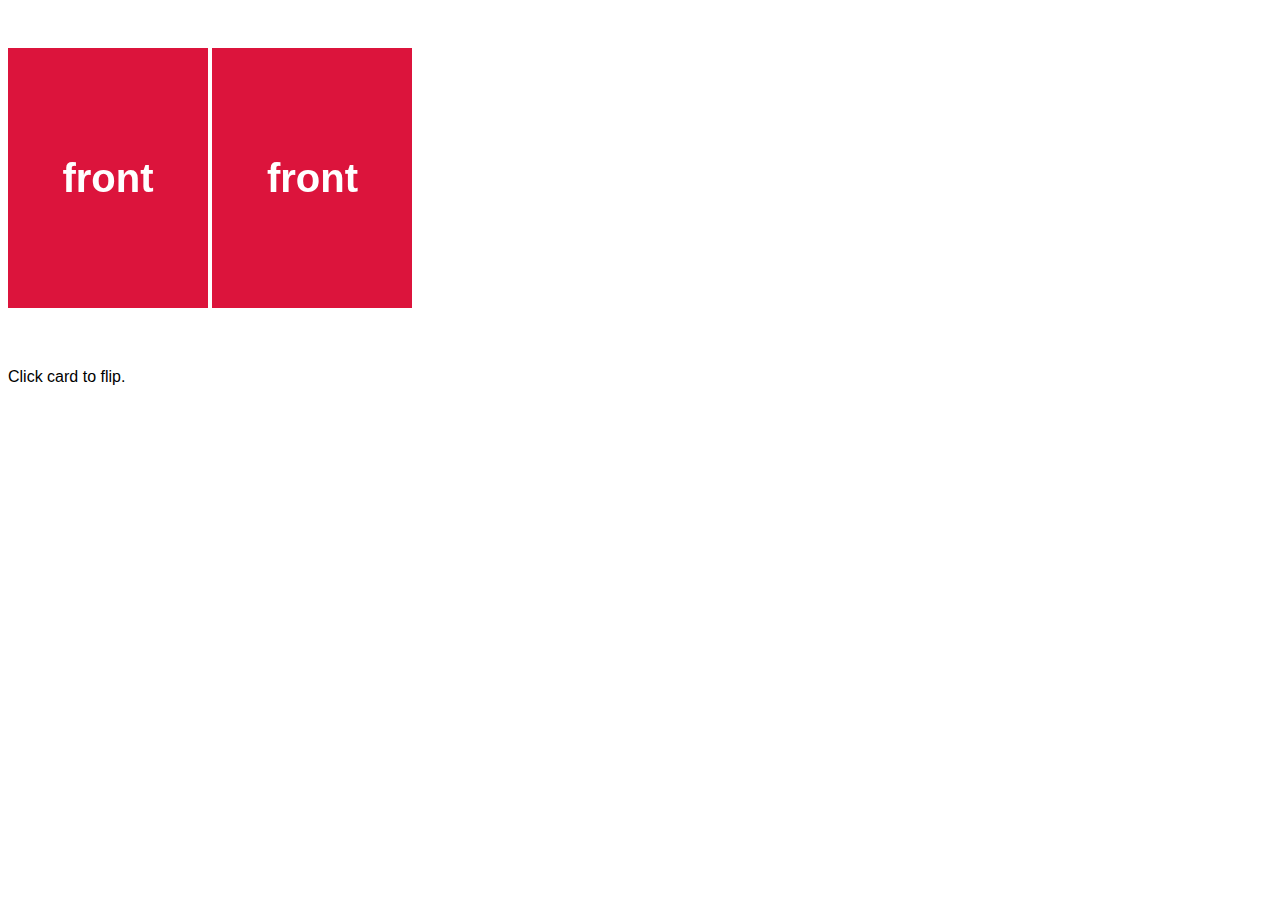
==== test.html @ 503740e6 "f" ====
<!DOCTYPE html>
<html lang="en">
<head>
    <meta charset="UTF-8">
    <meta http-equiv="X-UA-Compatible" content="IE=edge">
    <meta name="viewport" content="width=device-width, initial-scale=1.0">
    <link rel="stylesheet" href="./flip.css">
    <title>Document</title>
</head>
<body>
    <div class="scene scene--card">
        <div class="card">
            <div class="card__face card__face--front">front</div>
            <div class="card__face card__face--back">back</div>
        </div>
    </div>
    <div class="scene scene--card">
        <div class="card">
            <div class="card__face card__face--front">front</div>
            <div class="card__face card__face--back">back</div>
        </div>
    </div>
    <p>Click card to flip.</p>



<script src="./test.js"></script>
</body>

</html>
---- flip.css ----
body {
    font-family: sans-serif;
}

.scene {
    display: inline-block;
    width: 200px;
    height: 260px;
    /*   border: 1px solid #CCC; */
    margin: 40px 0;
    perspective: 600px;
}

.card {
    position: relative;
    width: 100%;
    height: 100%;
    cursor: pointer;
    transform-style: preserve-3d;
    transform-origin: center right;
    transition: transform 1s;
}

.card.is-flipped {
    transform: translateX(-100%) rotateY(-180deg);
}

.card__face {
    position: absolute;
    width: 100%;
    height: 100%;
    line-height: 260px;
    color: white;
    text-align: center;
    font-weight: bold;
    font-size: 40px;
    backface-visibility: hidden;
}

.card__face--front {
    background: crimson;
}

.card__face--back {
    background: slateblue;
    transform: rotateY(180deg);
}
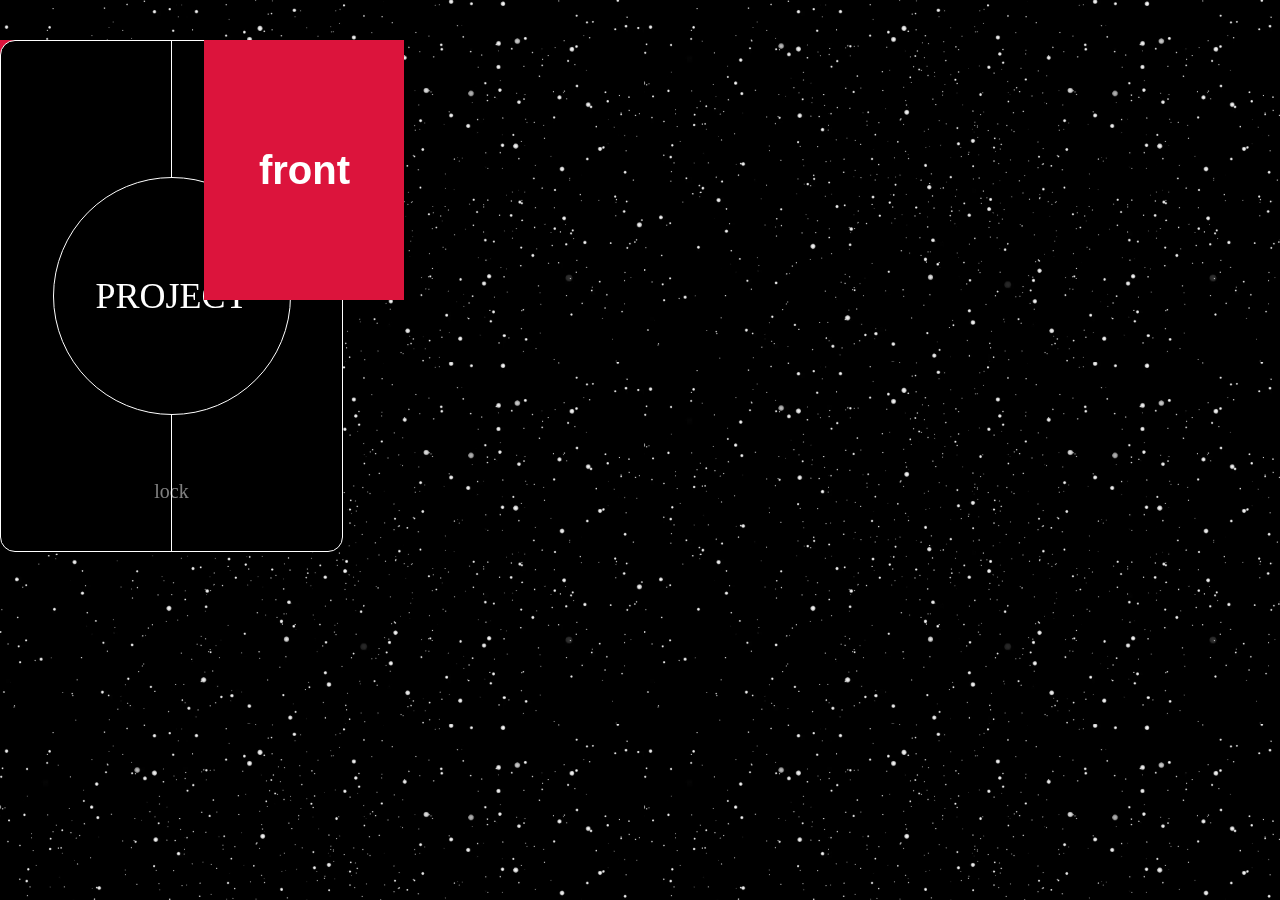
==== commit dc029275: "Update test.html" ====
--- a/test.html
+++ b/test.html
@@ -4,14 +4,34 @@
     <meta charset="UTF-8">
     <meta http-equiv="X-UA-Compatible" content="IE=edge">
     <meta name="viewport" content="width=device-width, initial-scale=1.0">
+    <link rel="stylesheet" href="./style.css">
     <link rel="stylesheet" href="./flip.css">
     <title>Document</title>
 </head>
 <body>
     <div class="scene scene--card">
         <div class="card">
-            <div class="card__face card__face--front">front</div>
+            <div class="card__face card__face--front">
+                <li class="project-item">
+                <div class="project">
+                    <div>
+                        <p>PROJECT</p>
+                        <span>lock</span>
+                    </div>
+                </div>
+                
+                </li>
+            </div>
+            <div class="card__face card__face--back"><li class="project-item">
+            <div class="project">
+                <div>
+                    <p>PROJECT</p>
+                    <span>lock</span>
+                </div>
+            </div>
+            
             <div class="card__face card__face--back">back</div>
+            </li></div>
         </div>
     </div>
     <div class="scene scene--card">
--- a/style.css
+++ b/style.css
@@ -0,0 +1,319 @@
+
+*{
+    margin: 0px;
+    padding: 0px;
+}
+body{
+    background-image: url(./img/co341S.jpeg);
+    background-size: contain;
+    
+}
+
+.container {
+    display: flex;
+    justify-content: center;
+    width: 1104px;
+    margin: 0 auto;
+}
+
+.header {
+    width: 900px;
+    display: flex;
+    flex-direction: column;
+    background-color: black;
+    border: 1px solid #fff;
+    border-top: 0px;
+    border-bottom-left-radius: 15px;
+    border-bottom-right-radius: 15px;
+
+    padding: 43px 45px 51px 45px;
+}
+
+.hero {
+    display: flex;
+}
+.heroAboutMe>h2{
+    margin-top: 26px;
+    margin-bottom: 26px;
+
+
+font-family: 'Raleway';
+    font-style: normal;
+    font-weight: 400;
+    font-size: 36px;
+    line-height: 42px;
+
+    color: rgba(255, 255, 255, 0.8);
+}
+.heroAboutMe>h1{
+    font-family: 'Raleway';
+        font-style: normal;
+        font-weight: 600;
+        font-size: 40px;
+        line-height: 47px;
+}
+.heroAboutMe>p{
+    font-family: 'Raleway';
+        font-style: normal;
+        font-weight: 400;
+        font-size: 24px;
+        line-height: 28px;
+    
+        color: rgba(255, 255, 255, 0.6);
+}
+.hero-img {
+    width: 286px;
+    margin-right: 53px;
+}
+
+.heroAboutMe {
+    margin-top: 29px;
+    color: #fff;
+}
+
+.sub-hero {
+    margin-top: 29px;
+    display: flex;
+    align-items: center;
+    color: #fff;
+}
+
+.sub-hero>span{
+    text-align: center;
+    font-family: 'Raleway';
+        font-style: normal;
+        font-weight: 400;
+        font-size: 32px;
+        line-height: 38px;
+
+    margin-right: 54px;
+}
+
+.dev-lang {
+    list-style: none;
+    gap: 32px;
+    display: flex;
+    color: #fff;
+}
+
+.dev-item {
+    width: 95px;
+    height: 99px;
+    background-color: #fff;
+    border-radius: 50%;
+}
+.dev-item>a{
+    cursor: pointer;
+}
+
+/* -------Projects----------- */
+
+
+.projects {
+    margin-top: 178px;
+    display: flex;
+    justify-content: center;
+    width: 100%;
+}
+
+.list-project {
+    
+    list-style: none;
+    display: flex;
+    gap: 109px;
+}
+
+.project-item {}
+
+.project {
+
+    
+
+    display: flex;
+    justify-content: center;
+    align-items: center;
+
+    width: 341px;
+    height: 510px;
+    background-color: black;
+    border: 1px solid #fff;
+    border-radius: 15px;
+
+    transition-property: border-color;
+        transition-duration: 250ms;
+        transition-timing-function: cubic-bezier(0.4, 0, 0.2, 1);
+        transition-delay: 0ms;
+}
+
+.project>div{
+    text-align: center;
+    
+
+    position: relative;
+
+    width: 236px;
+    height: 236px;
+    background-color: black;
+    border: 1px solid #fff;
+    border-radius: 50%;
+
+    transition-property: border-color, background-color;
+        transition-duration: 250ms;
+        transition-timing-function: cubic-bezier(0.4, 0, 0.2, 1);
+        transition-delay: 0ms;
+}
+
+.project>div::before{
+    transform-origin: top;
+    transform: rotate(180deg);
+
+    position: absolute;
+    left: 117px;
+
+    content: '';
+    display: inline-block;
+    width: 1px;
+    height: 137px;
+    background-color: #fff;
+
+    transition-property: height, background-color;
+        transition-duration: 250ms;
+        transition-timing-function: cubic-bezier(0.4, 0, 0.2, 1);
+        transition-delay: 0ms;
+}
+
+.project>div::after {
+    position: absolute;
+    top: 100%;
+    left: 117px;
+
+    content: '';
+    display: block;
+    width: 1px;
+    height: 137px;
+    background-color: #fff;
+
+
+    transition-property: height, background-color;
+        transition-duration: 250ms;
+        transition-timing-function: cubic-bezier(0.4, 0, 0.2, 1);
+        transition-delay: 0ms;
+}
+
+
+.project>div>p{
+    margin-top: 97px;
+    margin-bottom: 37px;
+
+font-family: 'Raleway';
+    font-style: normal;
+    font-weight: 400;
+    font-size: 36px;
+    line-height: 42px;
+
+    color: #fff;
+
+    transition-property: color;
+        transition-duration: 250ms;
+        transition-timing-function: cubic-bezier(0.4, 0, 0.2, 1);
+        transition-delay: 0ms;
+}
+
+.project>div>span{
+
+    font-family: 'Raleway';
+        font-style: normal;
+        font-weight: 400;
+        font-size: 20px;
+        line-height: 23px;
+    
+        color: rgba(255, 255, 255, 0.5);
+
+        transition-property: color;
+            transition-duration: 250ms;
+            transition-timing-function: cubic-bezier(0.4, 0, 0.2, 1);
+            transition-delay: 0ms;
+}
+
+.project-item:hover .project>div{
+    background-color: #fff;
+    border-color: #0094FF;
+}
+.project-item:hover .project>div>p {
+    color: #0094FF;
+}
+.project-item:hover .project>div>span {
+    color: rgba(0, 148, 255, 0.5);
+}
+.project-item:hover .project{
+    border-color: #0094FF;
+}
+.project-item:hover .project>div::after {
+    background-color: #0094FF;
+    height: 0px;
+}
+
+.project-item:hover .project>div::before {
+    background-color: #0094FF;
+    height: 0px;
+}
+
+.project-item:hover{
+    cursor: pointer;
+}
+/* --------Overlay-------- */
+
+.overlay {
+    display: flex;
+        justify-content: center;
+        align-items: center;
+    z-index: 5;
+    width: 100%;
+    height: 100%;
+    position: fixed;
+    background-color: black;
+}
+
+.button {
+   z-index: 10;
+
+    width: 471px;
+    height: 471px;
+    background-color: black;
+    border: 1px solid #fff;
+    border-radius: 50%;
+
+    font-family: 'Raleway';
+        font-style: normal;
+        font-weight: 400;
+        font-size: 128px;
+        line-height: 150px;
+    
+        color: #FFFFFF;
+}
+
+.overlay>div{
+   width: 100%;
+   display: flex;
+   flex-direction: row;
+   justify-content: center;
+}
+
+.button::before{
+    position: absolute;
+    top: 50%;
+    content: '';
+    display: inline-block;
+    height: 1px;
+    width: 100%;
+    background-color: #fff;
+}
+
+.button:hover .button::before{
+    width: 0;
+}
+.button:hover {
+    border-color: #0094FF;
+    background-color: #fff;
+    color: #0094FF;
+}